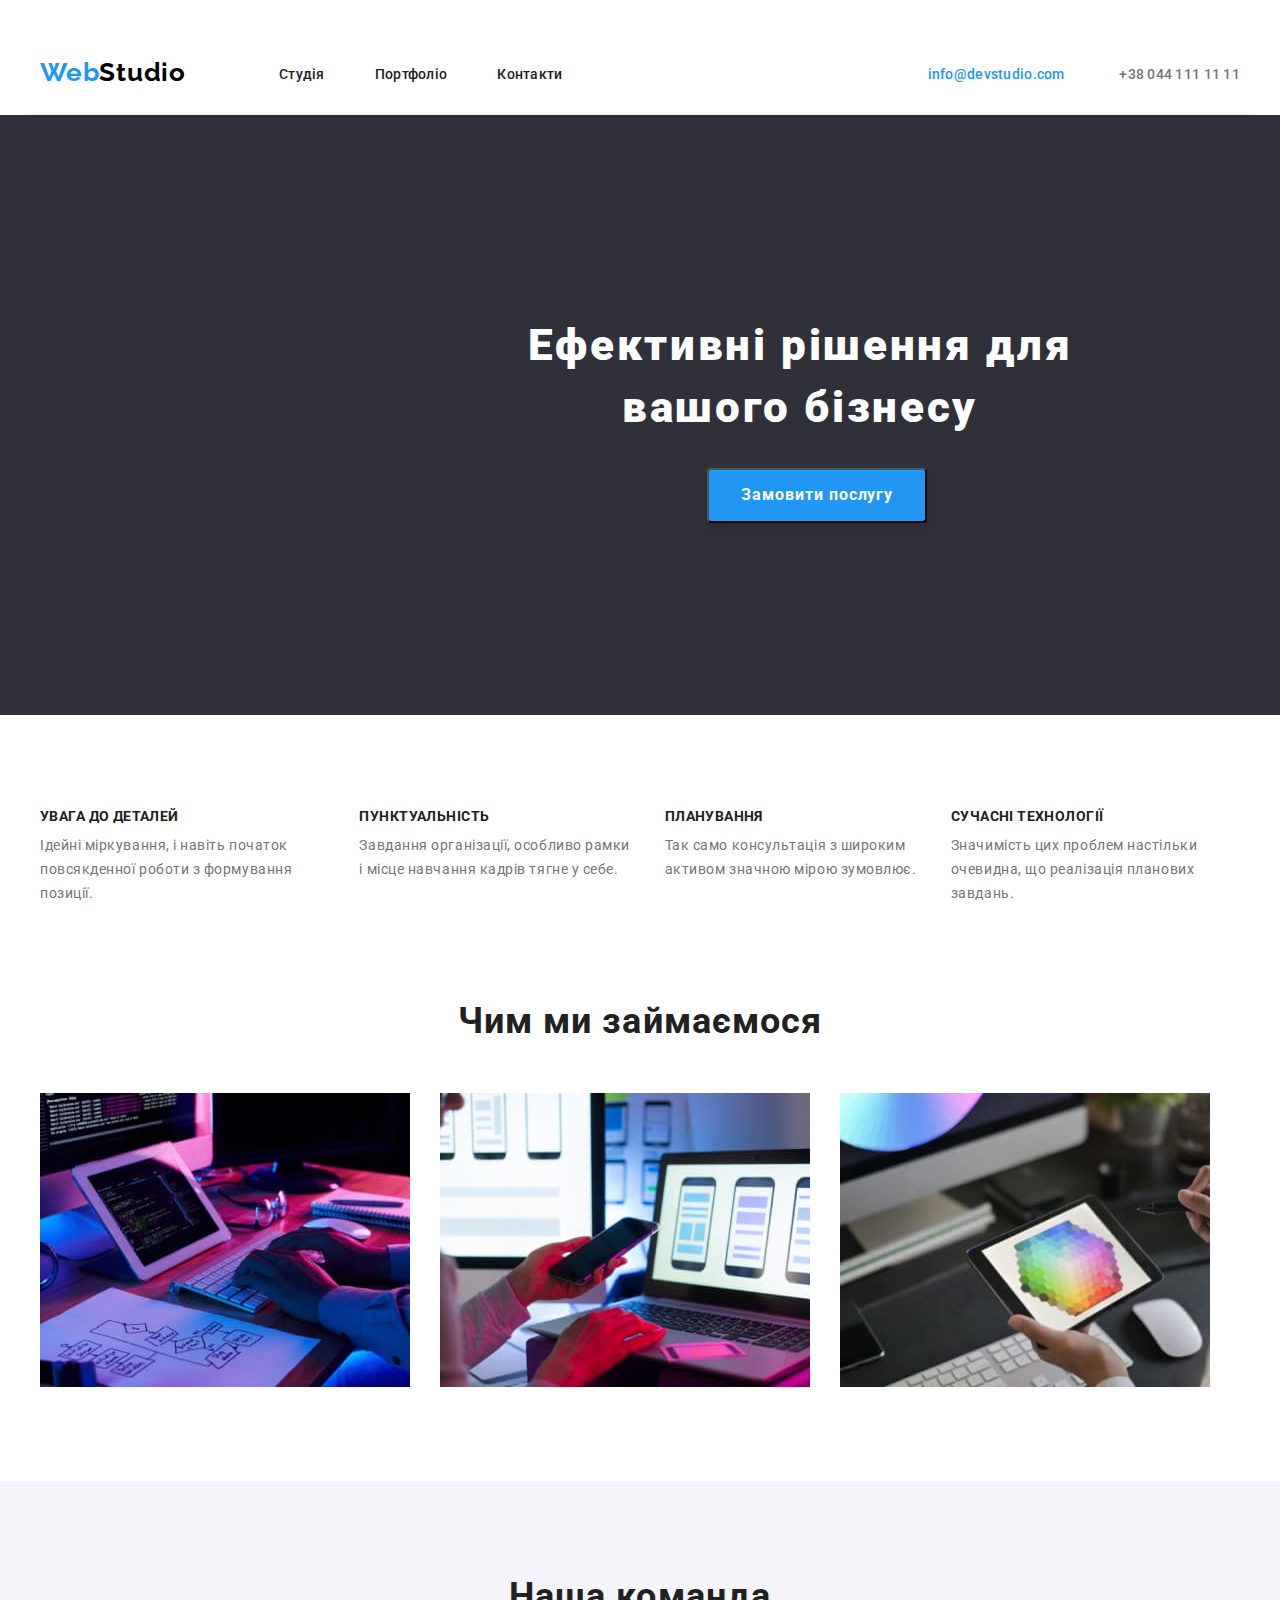
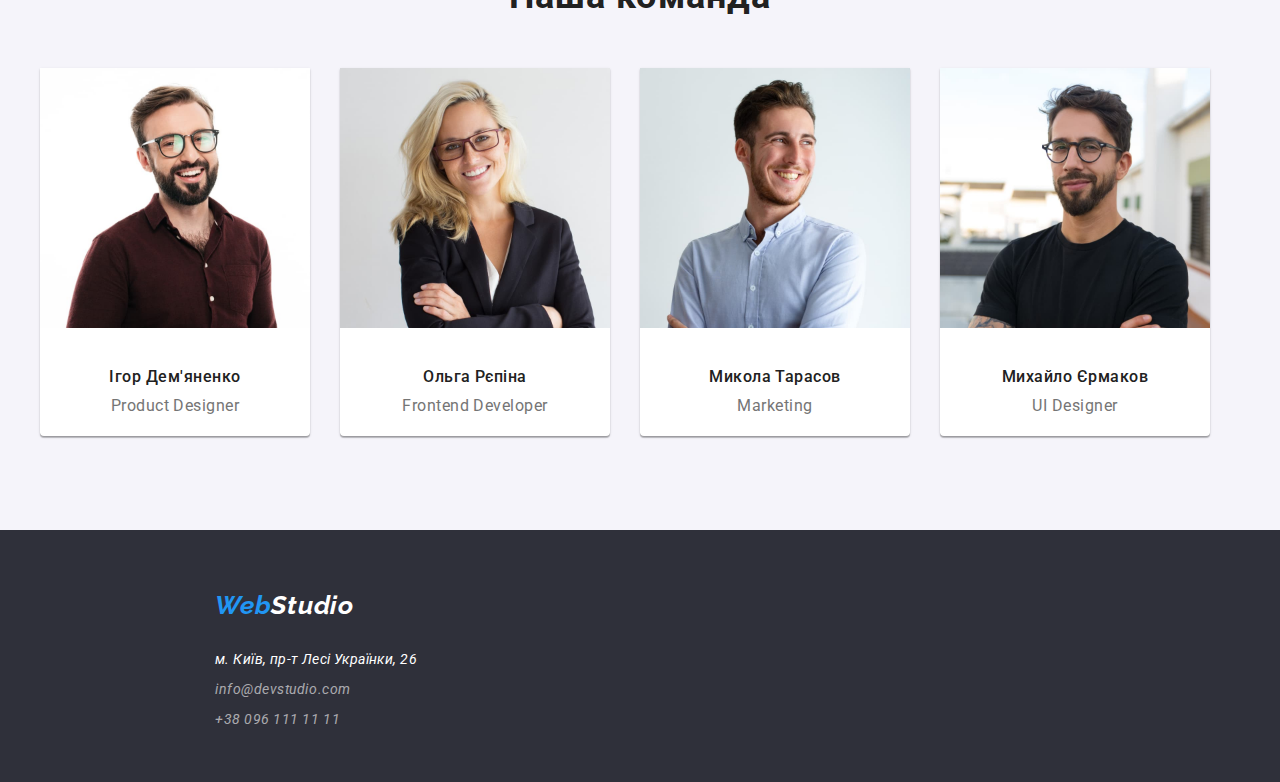
==== index.html @ 6923bfd0 "home work3" ====
<!DOCTYPE html>

<html lang="uk">
  <head>
    <meta charset="UTF-8" />
    <meta http-equiv="X-UA-Compatible" content="IE=edge" />
    <meta name="viewport" content="width=device-width, initial-scale=1.0" />
    <link rel="preconnect" href="https://fonts.googleapis.com" />
    <link rel="preconnect" href="https://fonts.gstatic.com" crossorigin />
    <title>Студія</title>
    <link
      href="https://fonts.googleapis.com/css2?family=Raleway:wght@700&family=Roboto:wght@400;500;700;900&display=swap"
      rel="stylesheet"
    />
    <link
      rel="stylesheet"
      href="https://cdnjs.cloudflare.com/ajax/libs/modern-normalize/1.1.0/modern-normalize.css"
    />
    <link rel="stylesheet" href="./css/styles.css" />
  </head>

  <body class="page-body">
    <!--HEDER-->
    <header class="page-header">
      <div class="container">
        <a href="/" class="logotip">
          <span class="logo-web">Web</span
          ><span class="logo-studio">Studio</span>
        </a>
        <nav>
          <ul class="header-list list">
            <li class="item">
              <a href="./index.html" class="header-link link">Студія</a>
            </li>

            <li class="item">
              <a href="./portfolio.html" class="header-link link">Портфоліо</a>
            </li>

            <li class="item">
              <a href="#" class="header-link link">Контакти</a>
            </li>
          </ul>
        </nav>
        <div class="header-contacts">
          <a href="mailto:info@devstudio.com" class="mail header-link link"
            >info@devstudio.com</a
          >
          <a href="tel:+380441111111" class="tel header-link link"
            >+38 044 111 11 11</a
          >
        </div>
      </div>
    </header>

    <!--замовлення послуги-->
    <main>
      <section class="order">
        <div class="container ordering">
          <h1 class="tittle">Ефективні рішення для вашого бізнесу</h1>
          <button class="buton" type="button">Замовити послугу</button>
        </div>
      </section>

      <!--особливості команди-->
      <section class="descriptions">
        <div class="container">
          <ul class="description-list list">
            <li class="item">
              <h3 class="description">УВАГА ДО ДЕТАЛЕЙ</h3>
              <p class="description-text">
                Ідейні міркування, і навіть початок повсякденної роботи з
                формування позиції.
              </p>
            </li>

            <li class="item">
              <h3 class="description">ПУНКТУАЛЬНІСТЬ</h3>

              <p class="description-text">
                Завдання організації, особливо рамки і місце навчання кадрів
                тягне у себе.
              </p>
            </li>

            <li class="item">
              <h3 class="description">ПЛАНУВАННЯ</h3>

              <p class="description-text">
                Так само консультація з широким активом значною мірою зумовлює.
              </p>
            </li>

            <li class="item">
              <h3 class="description">СУЧАСНІ ТЕХНОЛОГІЇ</h3>
              <p class="description-text">
                Значимість цих проблем настільки очевидна, що реалізація
                планових завдань.
              </p>
            </li>
          </ul>
        </div>
      </section>

      <!--ABOUT-->
      <section class="about">
        <div class="container">
          <h3 class="work">Чим ми займаємося</h3>
          <div class="gallery-images">
            <img
              src="./images/about1.jpg"
              alt="keyboard"
              width="270"
              class="work-img"
            />

            <img
              src="./images/about2.jpg"
              alt="cellphone"
              width="270"
              class="work-img"
            />

            <img
              src="./images/about3.jpg"
              alt="tablet"
              width="270"
              class="work-img"
            />
          </div>
        </div>
      </section>

      <!--Команда-->
      <section class="team">
        <div class="container">
          <h3 class="our-team">Наша команда</h3>
          <div class="gallery-team">
            <section class="team-cards">
              <img
                src="./images/designer.jpg"
                alt="product designer"
                width="270"
              />
              <p class="team-people">Ігор Дем'яненко</p>
              <p class="team-career">Product Designer</p>
            </section>

            <section class="team-cards">
              <img
                src="./images/developer.jpg"
                alt="frontend developer"
                width="270"
              />
              <p class="team-people">Ольга Рєпіна</p>
              <p class="team-career">Frontend Developer</p>
            </section>

            <section class="team-cards">
              <img src="./images/marketing.jpg" alt="marketing" width="270" />
              <p class="team-people">Микола Тарасов</p>
              <p class="team-career">Marketing</p>
            </section>

            <section class="team-cards">
              <img src="./images/uldesigner.jpg" alt="uldesigner" width="270" />
              <p class="team-people">Михайло Єрмаков</p>
              <p class="team-career">UI Designer</p>
            </section>
          </div>
        </div>
      </section>
    </main>
    <!--Footer-->
    <footer>
      <div class="container footer">
        <address>
          <ul class="list">
            <li class="logotip-second">
              <span class="logo-web-second">Web</span
              ><span class="logo-studio-second">Studio</span>
            </li>

            <li>
              <a
                class="maps"
                href="https://goo.gl/maps/9NoriihRHonXsbu39"
                target="_blank"
                rel="noopener noreferrer nofolow"
                >м. Київ, пр-т Лесі Українки, 26</a
              >
            </li>

            <li>
              <a href="mailto:info@devstudio.com" class="contact-link"
                >info@devstudio.com</a
              >
            </li>

            <li>
              <a href="tel:+380961111111" class="contact-link"
                >+38 096 111 11 11</a
              >
            </li>
          </ul>
        </address>
      </div>
    </footer>
  </body>
</html>
---- css/styles.css ----
:root {
  --primary-text-color: rgba(0, 0, 0, 0.8); /* вторинний колір тексту;*/
  --title-text-color: #212121; /* колір основного тексту #212121 */
  --accent-color: #2196f3; /* акцент #18A0FB */
  --pimary-white-color: #ffffff;
}

body {
  background-color: var(--primary-white-color);
  color: var(--primary-text-color);
  font-family: Roboto, sans-serif;
  letter-spacing: 0.03em;
  font-size: 18px;
  line-height: 1.67;
}

h1,
h2,
p {
  margin: 0;
}

.container {
  width: 1230px;
  margin-left: auto;
  margin-right: auto;
  padding: 0 15px;
}

.header-list {
  display: flex; /***ставить елемент ul в один рядок***/
}

/* знімає крапки */
.list {
  list-style: none;
  padding-left: 0;
  margin: 0;
}
/* робить усім li в класі лівий відступ крім першого */
.header-list .item:not(:first-child) {
  margin-left: 50px;
}
/* розтягує текст рядком */
.page-header {
  padding: 32px 0 0;
  background: #ffffff;
}

.page-header .container {
  display: flex; /* розтягує ,блоковий елемент рядком */
  align-items: center; /*вирівнює по центру*/
  border-bottom: 1px solid #ececec;
}

/***задає стиль логотипу***/
.logo {
  position: absolute;
}
.logotip {
  margin-bottom: 24px;
  margin-top: 25px;
  margin-right: 93px;
  text-decoration: none;
}

.logotip:hover {
  text-decoration: underline #2196f3;
}
.logotip:focus {
  outline: 2px solid #2196f3;
}

.logo-web {
  font-family: "Raleway";
  font-weight: 700;
  font-size: 26px;
  line-height: 1.2;
  letter-spacing: 0.03em;
  color: #2196f3;
}

.logo-studio {
  font-family: "Raleway";
  font-weight: 700;
  font-size: 26px;
  line-height: 1.2;
  letter-spacing: 0.03em;
  color: #000000;
}

/***задає стилі студія,портфоліо,контакти***/
.header-link {
  font-weight: 500;
  font-size: 14px;
  line-height: 1.1;
  letter-spacing: 0.02em;
  color: #212121;
  margin-right: 50;
  margin-top: 32;
}

.header-link:hover,
.header-link:focus {
  color: var(--accent-color);
}

.link {
  text-decoration: none;
}

/***задає стилі номеру телефону***/
.header-contacts {
  margin-left: auto;
}

.tel {
  color: #757575;
  margin-left: 50px;
}

.mail {
  color: #2196f3;
}

/* задає фон під заголовок і кнопку */
.ordering {
  width: 1600px;
  height: 600px;
  left: 0px;
  top: 80px;
  background-color: #2f303a;
}

/* Ефективні рішення для вашого бізнесу */
.tittle {
  font-weight: 900;
  font-size: 44px;
  line-height: 1.4;
  letter-spacing: 0.06em;
  color: #ffffff;
  text-align: center;
  padding: 200px 452px 30px 452px;
}
/* Замовити послугу*****кнопка******* */
.buton {
  font-weight: 700;
  font-size: 16px;
  line-height: 1.9;
  letter-spacing: 0.06em;
  color: #ffffff;
  display: flex;
  cursor: pointer;
  padding: 10px 32px;
  background: #2196f3;
  box-shadow: 0px 4px 4px rgba(0, 0, 0, 0.15);
  border-radius: 4px;
  margin-left: 692px;
}

/*особливості команди*/

.description-list {
  display: flex; /***ставить елемент ul в один рядок***/
}

.description {
  font-weight: 700;
  font-size: 14px;
  line-height: 1.1;
  letter-spacing: 0.03em;
  text-transform: uppercase;
  color: #212121;
  margin: 0px 30px 10px 0px;
  padding-top: 94px;
}
.description-text {
  font-weight: 400;
  font-size: 14px;
  line-height: 1.7;
  color: #757575;
}

.description-list .item:not(:first-child) {
  margin-left: 30px;
}

/****************ABOUT**************/
.about {
  width: 1170px 0 px;
}

.work {
  font-weight: 700;
  font-size: 36px;
  line-height: 1.2;
  letter-spacing: 0.03em;
  color: #212121;
  text-align: center;
  margin: 0px;
  padding-top: 94px;
  padding-bottom: 50px;
}

.gallery-images {
  width: 1170px;
  display: flex;
  flex-basis: calc((100% - 370px) / 3);
  padding-bottom: 94px;
}

.work-img {
  width: 370px;
  height: 294px;
  left: 215px;
  top: 1058px;
  margin-right: 30px;
}

/******team********/

.team {
  background: #f5f4fa;
}

.our-team {
  font-weight: 700;
  font-size: 36px;
  line-height: 1.2;
  letter-spacing: 0.03em;
  text-align: center;
  color: #212121;
  margin-top: 0px;
  margin-bottom: 50px;
  padding-top: 94px;
}

.gallery-team {
  display: flex;
  padding-bottom: 94px;
}
.team-cards {
  flex-basis: calc((100% - 270px) / 4);
  margin-right: 30px;
}

.team-people {
  font-weight: 500;
  font-size: 16px;
  line-height: 1.2;
  text-align: center;
  letter-spacing: 0.03em;
  color: #212121;
  margin-top: 30px;
  margin-bottom: 10px;
}
.team-career {
  font-weight: 400;
  font-size: 16px;
  line-height: 1.2;
  text-align: center;
  letter-spacing: 0.03em;
  color: #757575;
}

.team-cards {
  width: 270px;
  height: 368px;
  left: 215px;
  top: 1632px;
  background: #ffffff;
  box-shadow: 0px 1px 3px rgba(0, 0, 0, 0.12), 0px 1px 1px rgba(0, 0, 0, 0.14),
    0px 2px 1px rgba(0, 0, 0, 0.2);
  border-radius: 0px 0px 4px 4px;
  padding-bottom: 94px;
}

/***********footer****************/
.footer {
  width: 1600px;
  height: 252px;
  left: 0px;
  top: 2094px;
  padding: 0;
  background: #2f303a;
}

.maps {
  font-weight: 400;
  font-size: 14px;
  line-height: 1.7;
  letter-spacing: 0.03em;
  color: #ffffff;
  margin: 111px 1154px 9px 215px;
  text-decoration: none;
}
.contact-link {
  font-weight: 400;
  font-size: 14px;
  line-height: 1.7;
  color: rgba(255, 255, 255, 0.6);
  margin: 141px 1154px 9px 215px;
  text-decoration: none;
}
.maps:hover {
  color: #2196f3;
  text-decoration: underline;
}
.contact-link:hover {
  color: #2196f3;
  text-decoration: underline;
}
.maps:focus {
  outline: 2px solid #2196f3;
}
.contact-link:focus {
  outline: 2px solid #2196f3;
}

.logotip-second {
  text-decoration: none;
  padding: 60px 1240px 20px 215px;
}
.logotip-second:hover {
  text-decoration: underline #2196f3;
}
.logotip-second:focus {
  outline: 2px solid #2196f3;
}
.logo-web-second {
  font-family: "Raleway";
  font-weight: 700;
  font-size: 26px;
  line-height: 1.2;
  letter-spacing: 0.03em;
  color: #2196f3;
}
.logo-studio-second {
  font-family: "Raleway";
  font-weight: 700;
  font-size: 26px;
  line-height: 1.2;
  letter-spacing: 0.03em;
  color: #ffffff;
}

/*******************************porfolio************************************/
.btn {
  padding-top: 94px;
  padding-bottom: 94px;
}

.button-portfolio {
  width: 575px;
  height: 54px;
  left: 512px;
  top: 174px;
  display: flex;

  font-weight: 500;
  list-style-type: none;
  font-size: 16px;
  line-height: 1.6;
  text-align: center;
  color: #212121;
}

.button-oll {
  width: 73px;
  height: 38px;
  left: 515px;
  top: 208px;
  outline: none;
  border: none;
  cursor: pointer;
  font-weight: 500;
  font-size: 16px;
  line-height: 1.6;
  text-align: center;
  letter-spacing: 0.03em;
  color: #212121;
  padding: 6px 25px;
  margin: 0px 8px 50px 300px;
}

.button-oll:hover {
  outline: none;
  border: none;
  background: #2196f3;
  text-align: center;
  letter-spacing: 0.03em;
  color: #ffffff;
}
.button-oll:focus {
  outline: none;
  border: none;
  filter: drop-shadow(0px 4px 4px rgba(0, 0, 0, 0.25));
}

.button-web {
  width: 125px;
  height: 38px;
  left: 596px;
  top: 208px;
  outline: none;
  border: none;
  cursor: pointer;
  font-weight: 500;
  font-size: 16px;
  line-height: 1.6;
  text-align: center;
  letter-spacing: 0.03em;
  color: #212121;
  margin: 0px 8px 50px 0px;
}
.button-web:hover {
  outline: none;
  border: none;
  background: #2196f3;
  text-align: center;
  letter-spacing: 0.03em;
  color: #ffffff;
}
.button-web:focus {
  outline: none;
  border: none;
  filter: drop-shadow(0px 4px 4px rgba(0, 0, 0, 0.25));
}

.button-addition {
  width: 112px;
  height: 38px;
  left: 729px;
  top: 208px;
  outline: none;
  border: none;
  cursor: pointer;
  font-weight: 500;
  font-size: 16px;
  line-height: 1.6;
  text-align: center;
  letter-spacing: 0.03em;
  color: #212121;
  margin: 0px 8px 50px 0px;
}
.button-addition:hover {
  outline: none;
  border: none;
  background: #2196f3;
  text-align: center;
  letter-spacing: 0.03em;
  color: #ffffff;
}
.button-addition:focus {
  outline: none;
  border: none;
  filter: drop-shadow(0px 4px 4px rgba(0, 0, 0, 0.25));
}

.button-design {
  width: 103px;
  height: 38px;
  left: 849px;
  top: 208px;
  outline: none;
  border: none;
  cursor: pointer;
  font-weight: 500;
  font-size: 16px;
  line-height: 1.6;
  text-align: center;
  letter-spacing: 0.03em;
  color: #212121;
  margin: 0px 8px 50px 0px;
}
.button-design:hover {
  outline: none;
  border: none;
  background: #2196f3;
  text-align: center;
  letter-spacing: 0.03em;
  color: #ffffff;
}
.button-design:focus {
  outline: none;
  border: none;
  filter: drop-shadow(0px 4px 4px rgba(0, 0, 0, 0.25));
}

.button-marceting {
  width: 130px;
  height: 38px;
  left: 960px;
  top: 208px;
  outline: none;
  border: none;
  cursor: pointer;
  font-weight: 500;
  font-size: 16px;
  line-height: 1.6;
  text-align: center;
  letter-spacing: 0.03em;
  color: #212121;
  margin: 0px 8px 50px 0px;
}

.button-marceting:hover {
  outline: none;
  border: none;
  background: #2196f3;
  text-align: center;
  letter-spacing: 0.03em;
  color: #ffffff;
}
.button-marceting:focus {
  outline: none;
  border: none;
  filter: drop-shadow(0px 4px 4px rgba(0, 0, 0, 0.25));
}

/***************cards***************/
.pro {
  display: flex;
}

.projekt-cards {
  list-style: none; /* знімає крапки */
  display: flex; /***ставить елемент ul в один рядок***/
  flex-wrap: wrap;
  justify-content: space-between;
  padding-left: 0;
  margin: 0;
}

.projekt-page {
  width: 370px;
  height: 404px;
  background: #ffffff;
  border: 1px solid #eeeeee;
  margin-right: 30px;
  margin-bottom: 30px;
}
.projekt-page:nth-child(3n) {
  margin-bottom: 0px;
}

.projekt-page:nth-last-child(-n + 3) {
  margin-bottom: 0px;
}

.projekt {
  font-weight: 700;
  font-size: 18px;
  line-height: 2;
  color: #212121;
  margin: 20px 24px 4px 24px;
}

.project-description {
  font-weight: 400;
  font-size: 16px;
  line-height: 1.9;
  color: #757575;
  margin-left: 24px;
  margin-right: 24px;
}
.picture {
  width: 370px;
  height: 294px;
  left: 1015px;
  top: 1130px;
}
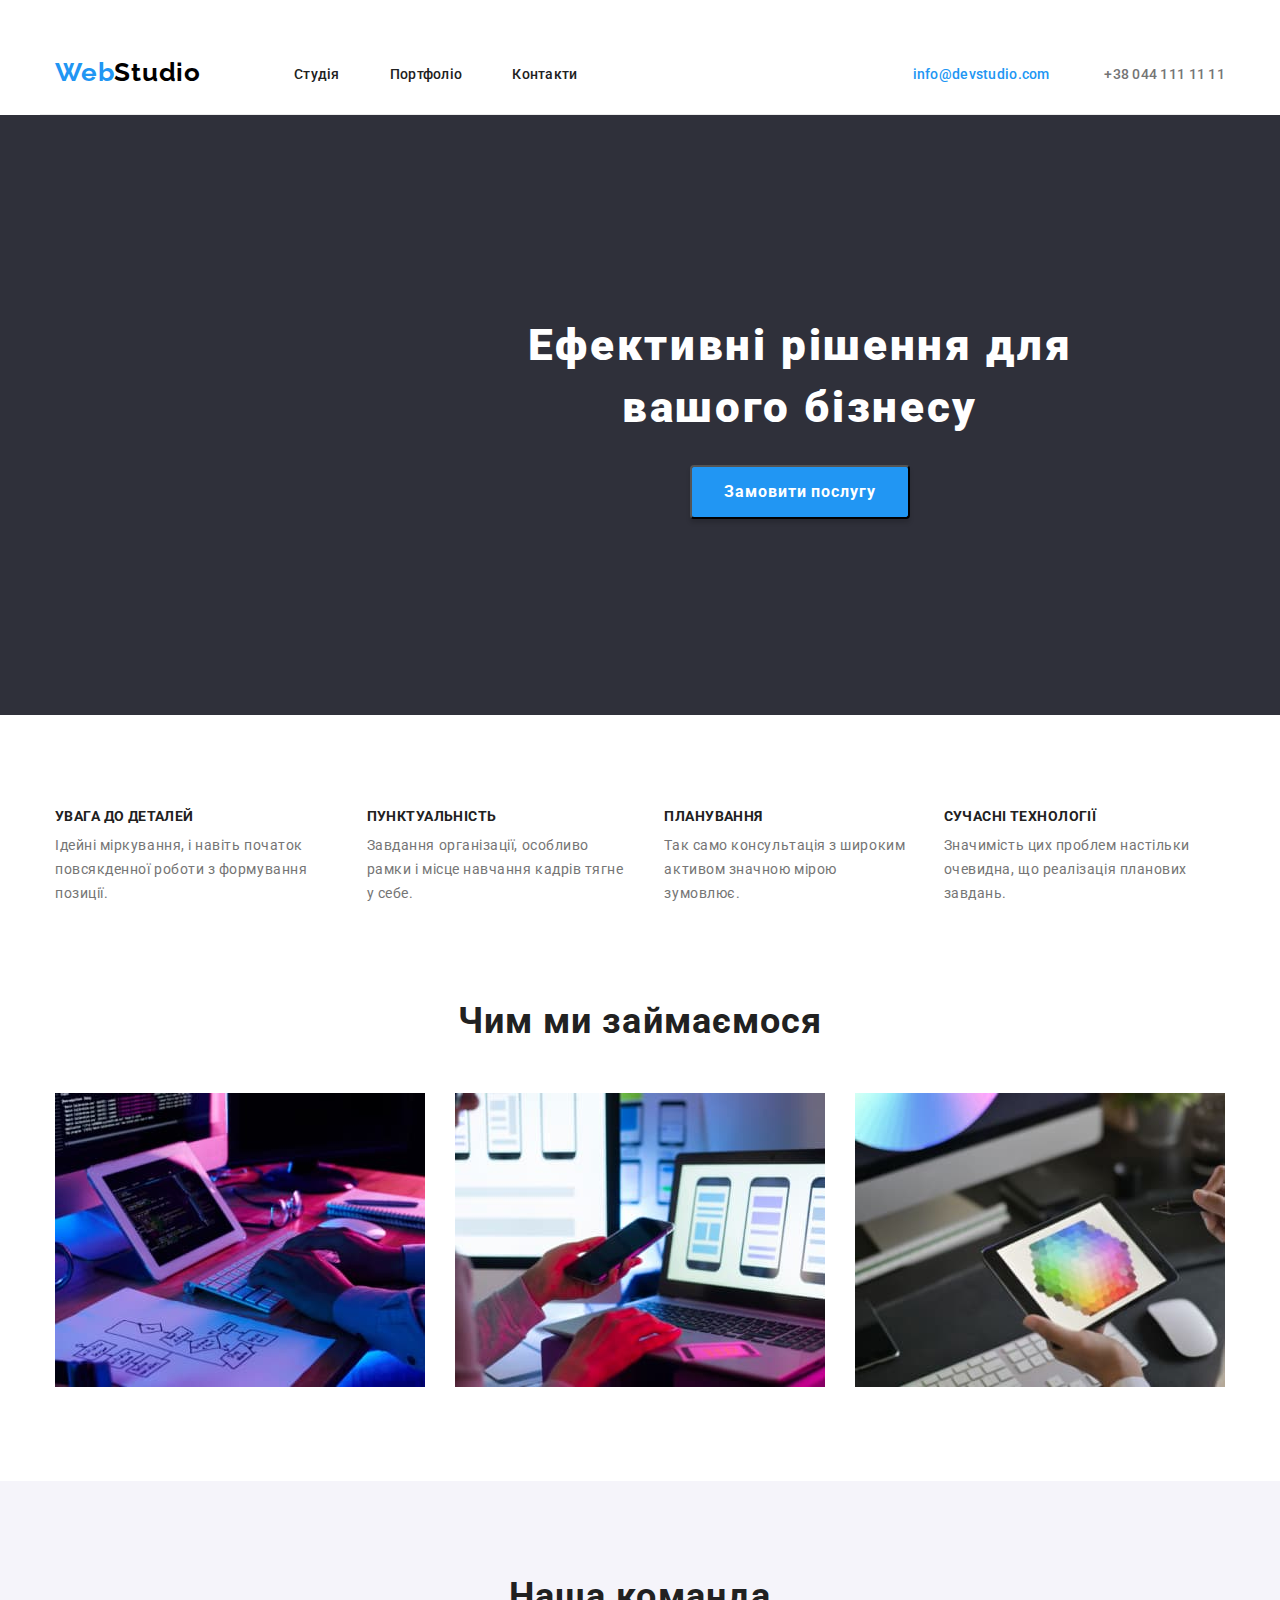
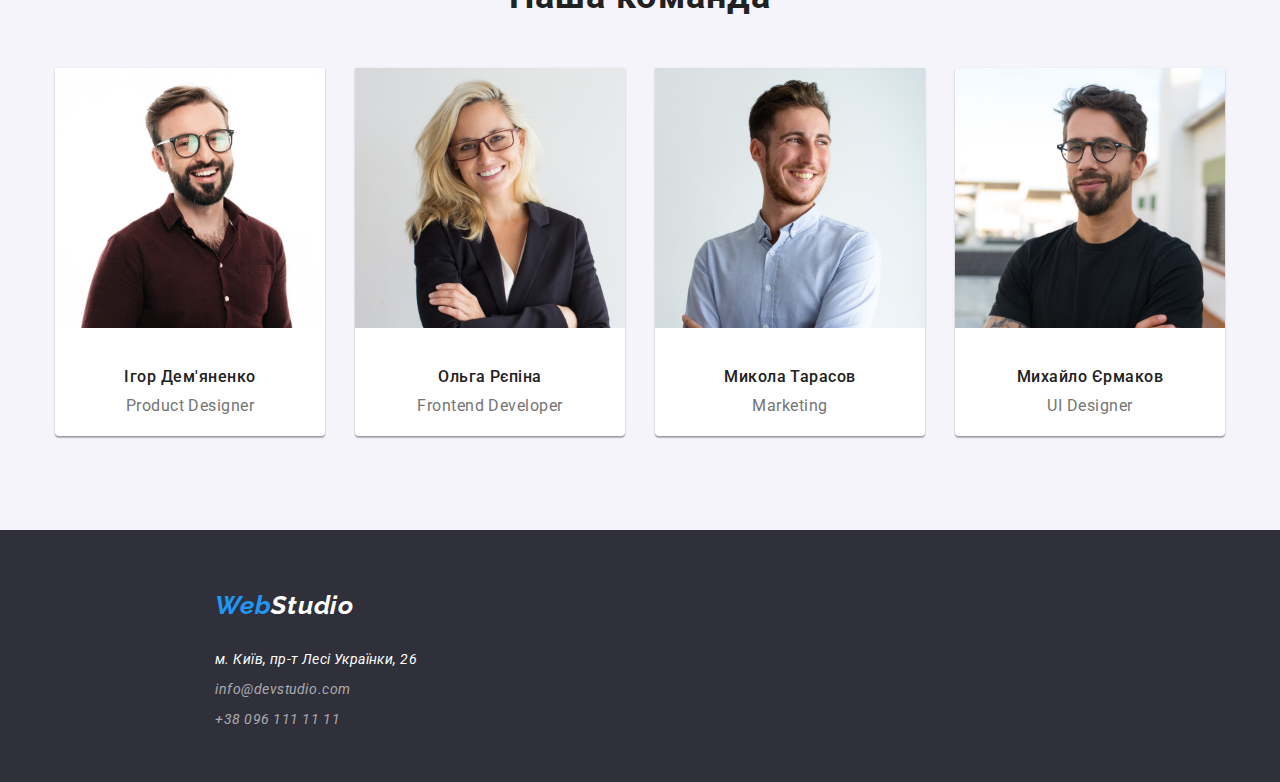
==== commit 412957e5: "corrected the work" ====
--- a/index.html
+++ b/index.html
@@ -56,7 +56,7 @@
     <!--замовлення послуги-->
     <main>
       <section class="order">
-        <div class="container ordering">
+        <div class="container">
           <h1 class="tittle">Ефективні рішення для вашого бізнесу</h1>
           <button class="buton" type="button">Замовити послугу</button>
         </div>
--- a/css/styles.css
+++ b/css/styles.css
@@ -16,12 +16,13 @@
 
 h1,
 h2,
+h3,
 p {
   margin: 0;
 }
 
 .container {
-  width: 1230px;
+  width: 1200px;
   margin-left: auto;
   margin-right: auto;
   padding: 0 15px;
@@ -62,6 +63,7 @@
   margin-top: 25px;
   margin-right: 93px;
   text-decoration: none;
+  cursor: pointer;
 }
 
 .logotip:hover {
@@ -123,25 +125,33 @@
   color: #2196f3;
 }
 
-/* задає фон під заголовок і кнопку */
-.ordering {
+/********************** задає фон під заголовок і кнопку *************************/
+.order {
   width: 1600px;
   height: 600px;
-  left: 0px;
-  top: 80px;
   background-color: #2f303a;
+  padding-top: 200px;
+  padding-bottom: 200px;
+  margin-left: auto;
+  margin-right: auto;
 }
 
 /* Ефективні рішення для вашого бізнесу */
 .tittle {
+  width: 696px;
+  height: 120px;
+  margin: 0 auto;
+  justify-content: center;
+  align-items: center;
+  text-align: center;
   font-weight: 900;
   font-size: 44px;
   line-height: 1.4;
   letter-spacing: 0.06em;
   color: #ffffff;
-  text-align: center;
-  padding: 200px 452px 30px 452px;
-}
+  margin-bottom: 30px;
+}
+
 /* Замовити послугу*****кнопка******* */
 .buton {
   font-weight: 700;
@@ -155,7 +165,8 @@
   background: #2196f3;
   box-shadow: 0px 4px 4px rgba(0, 0, 0, 0.15);
   border-radius: 4px;
-  margin-left: 692px;
+  margin: 0 auto;
+  display: block;
 }
 
 /*особливості команди*/
@@ -319,6 +330,7 @@
 
 .logotip-second {
   text-decoration: none;
+  cursor: pointer;
   padding: 60px 1240px 20px 215px;
 }
 .logotip-second:hover {
@@ -518,34 +530,35 @@
   filter: drop-shadow(0px 4px 4px rgba(0, 0, 0, 0.25));
 }
 
-/***************cards***************/
+/***************************cards********************************/
 .pro {
+  width: 1170px;
   display: flex;
+  padding: 0px;
 }
 
 .projekt-cards {
   list-style: none; /* знімає крапки */
   display: flex; /***ставить елемент ul в один рядок***/
-  flex-wrap: wrap;
-  justify-content: space-between;
-  padding-left: 0;
-  margin: 0;
+  flex-wrap: wrap; /*розбиває елементи по рядках*/
+  margin: 0px;
+  padding: 0px;
 }
 
 .projekt-page {
-  width: 370px;
   height: 404px;
   background: #ffffff;
   border: 1px solid #eeeeee;
   margin-right: 30px;
   margin-bottom: 30px;
 }
-.projekt-page:nth-child(3n) {
-  margin-bottom: 0px;
-}
-
-.projekt-page:nth-last-child(-n + 3) {
-  margin-bottom: 0px;
+
+.projekt-page:nth-child(3n + 3) {
+  margin-right: -15px; /*кожному третьому елементу -15рх зправа* */
+}
+
+.projekt-page:nth-child(n + 7) {
+  margin-bottom: 0px; /*кожному елементу починаючи з сьомого -30рх знизу */
 }
 
 .projekt {
@@ -553,7 +566,6 @@
   font-size: 18px;
   line-height: 2;
   color: #212121;
-  margin: 20px 24px 4px 24px;
 }
 
 .project-description {
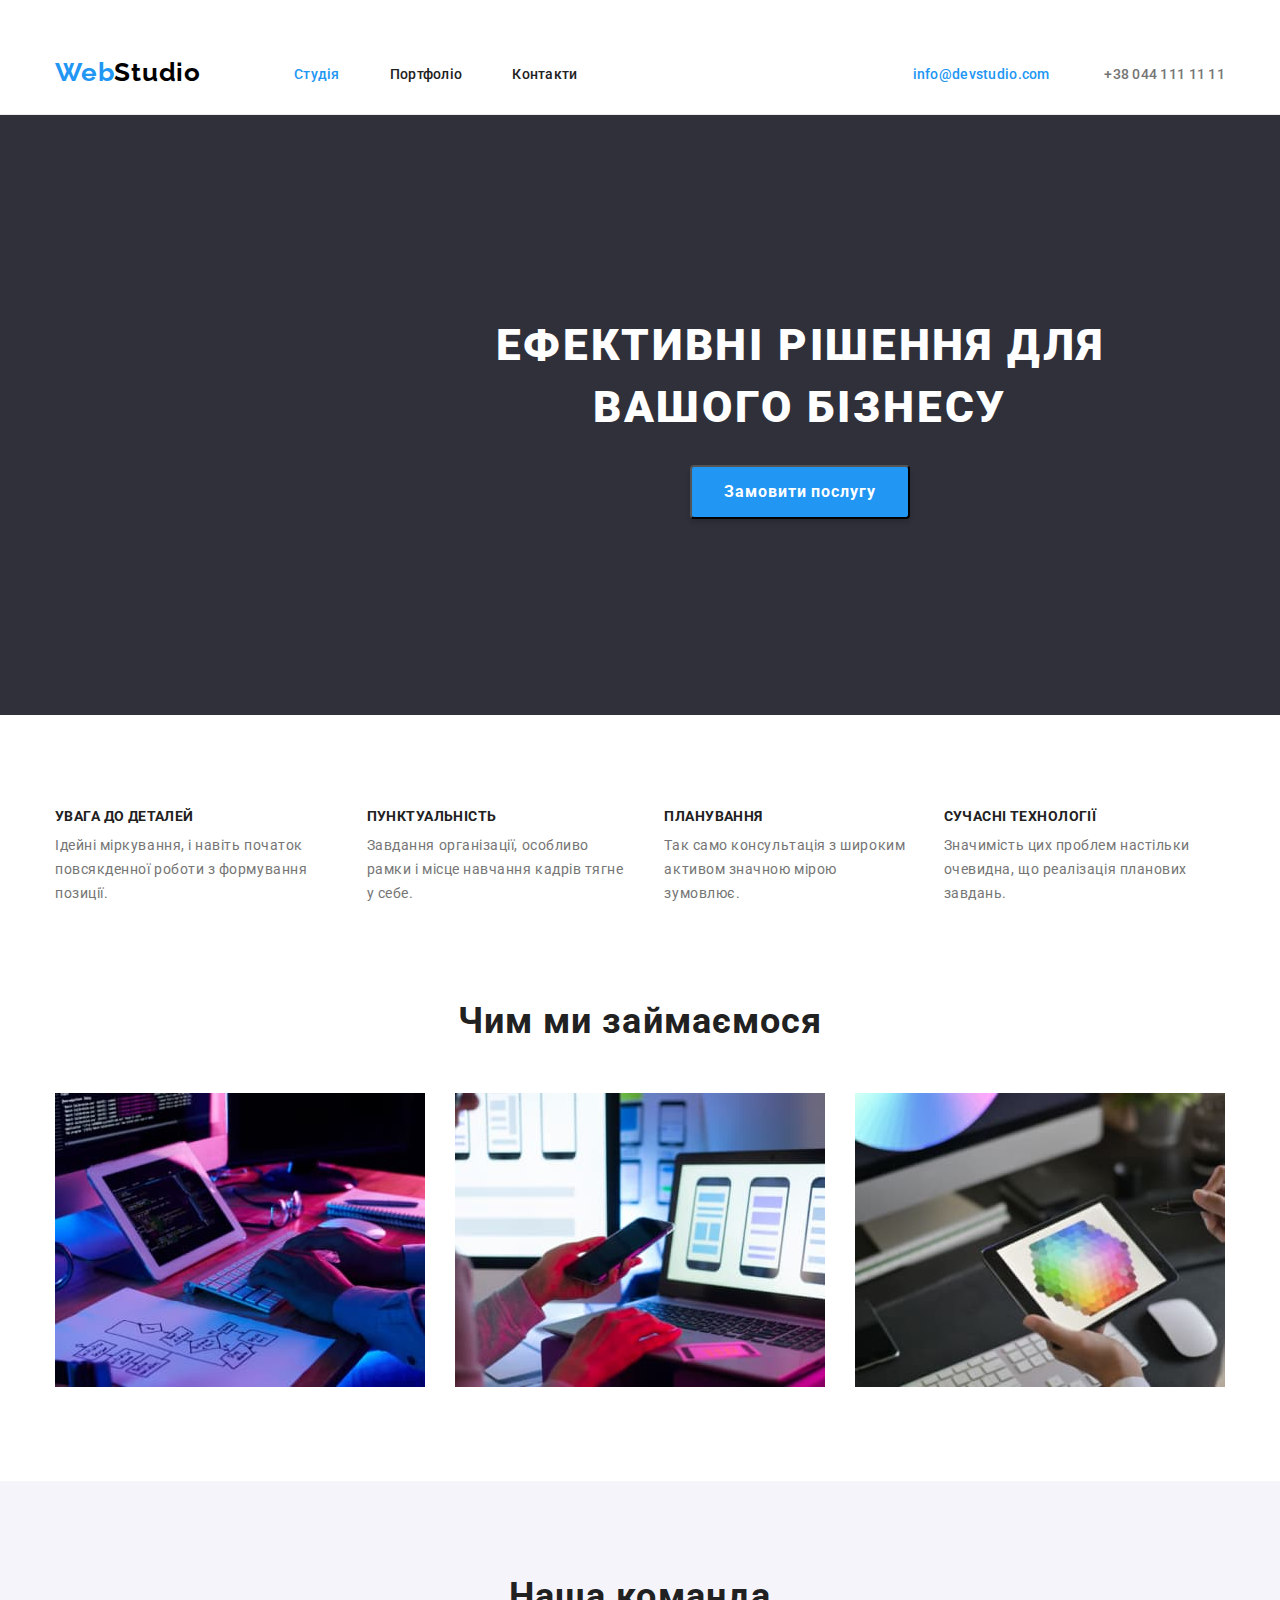
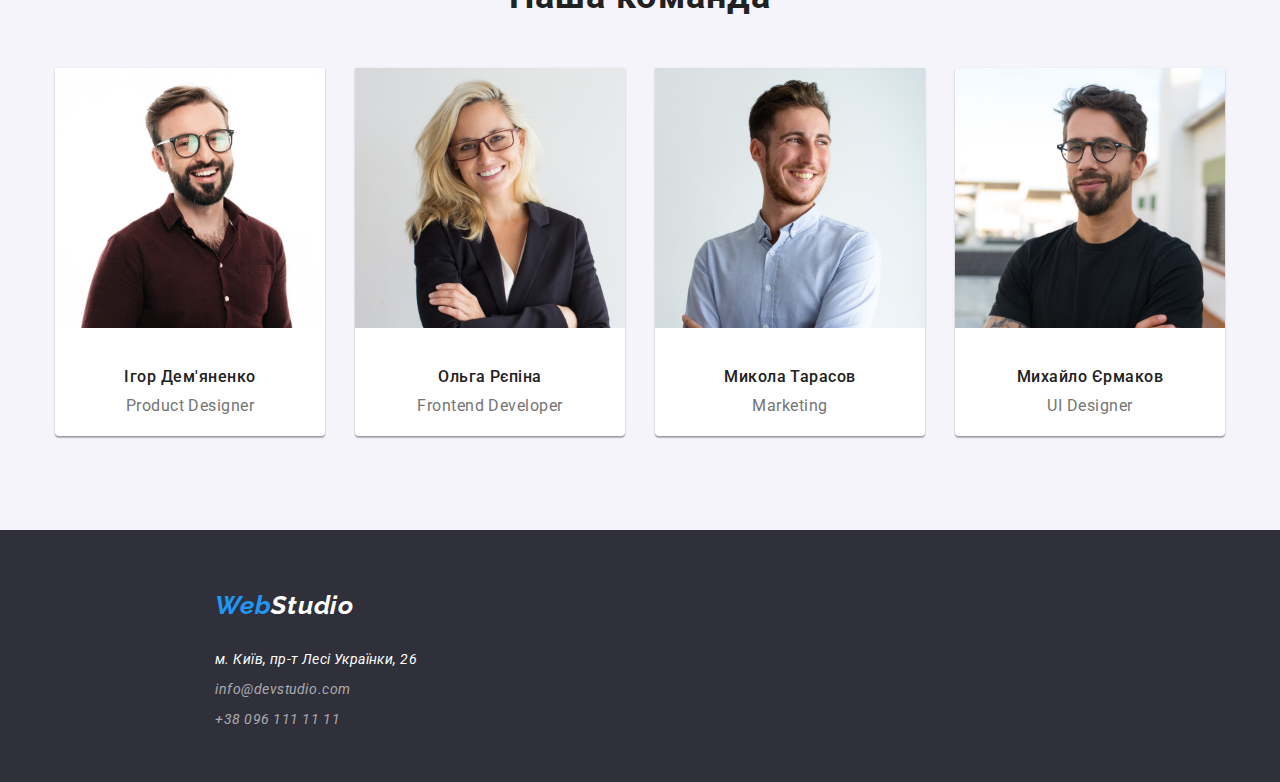
==== commit 31e67e19: "adjustment" ====
--- a/index.html
+++ b/index.html
@@ -30,7 +30,7 @@
         <nav>
           <ul class="header-list list">
             <li class="item">
-              <a href="./index.html" class="header-link link">Студія</a>
+              <a href="./index.html" class="header-link link mail">Студія</a>
             </li>
 
             <li class="item">
@@ -57,7 +57,7 @@
     <main>
       <section class="order">
         <div class="container">
-          <h1 class="tittle">Ефективні рішення для вашого бізнесу</h1>
+          <h1 class="tittle">ЕФЕКТИВНІ РІШЕННЯ ДЛЯ ВАШОГО БІЗНЕСУ</h1>
           <button class="buton" type="button">Замовити послугу</button>
         </div>
       </section>
--- a/css/styles.css
+++ b/css/styles.css
@@ -46,12 +46,12 @@
 .page-header {
   padding: 32px 0 0;
   background: #ffffff;
+  border-bottom: 1px solid #ececec;
 }
 
 .page-header .container {
   display: flex; /* розтягує ,блоковий елемент рядком */
   align-items: center; /*вирівнює по центру*/
-  border-bottom: 1px solid #ececec;
 }
 
 /***задає стиль логотипу***/
@@ -167,6 +167,7 @@
   border-radius: 4px;
   margin: 0 auto;
   display: block;
+  border-radius: 4 рх;
 }
 
 /*особливості команди*/
@@ -393,6 +394,7 @@
   color: #212121;
   padding: 6px 25px;
   margin: 0px 8px 50px 300px;
+  border-radius: 4 рх;
 }
 
 .button-oll:hover {
@@ -424,6 +426,7 @@
   letter-spacing: 0.03em;
   color: #212121;
   margin: 0px 8px 50px 0px;
+  border-radius: 4 рх;
 }
 .button-web:hover {
   outline: none;
@@ -454,6 +457,7 @@
   letter-spacing: 0.03em;
   color: #212121;
   margin: 0px 8px 50px 0px;
+  border-radius: 4 рх;
 }
 .button-addition:hover {
   outline: none;
@@ -484,6 +488,7 @@
   letter-spacing: 0.03em;
   color: #212121;
   margin: 0px 8px 50px 0px;
+  border-radius: 4 рх;
 }
 .button-design:hover {
   outline: none;
@@ -514,6 +519,7 @@
   letter-spacing: 0.03em;
   color: #212121;
   margin: 0px 8px 50px 0px;
+  border-radius: 4 рх;
 }
 
 .button-marceting:hover {
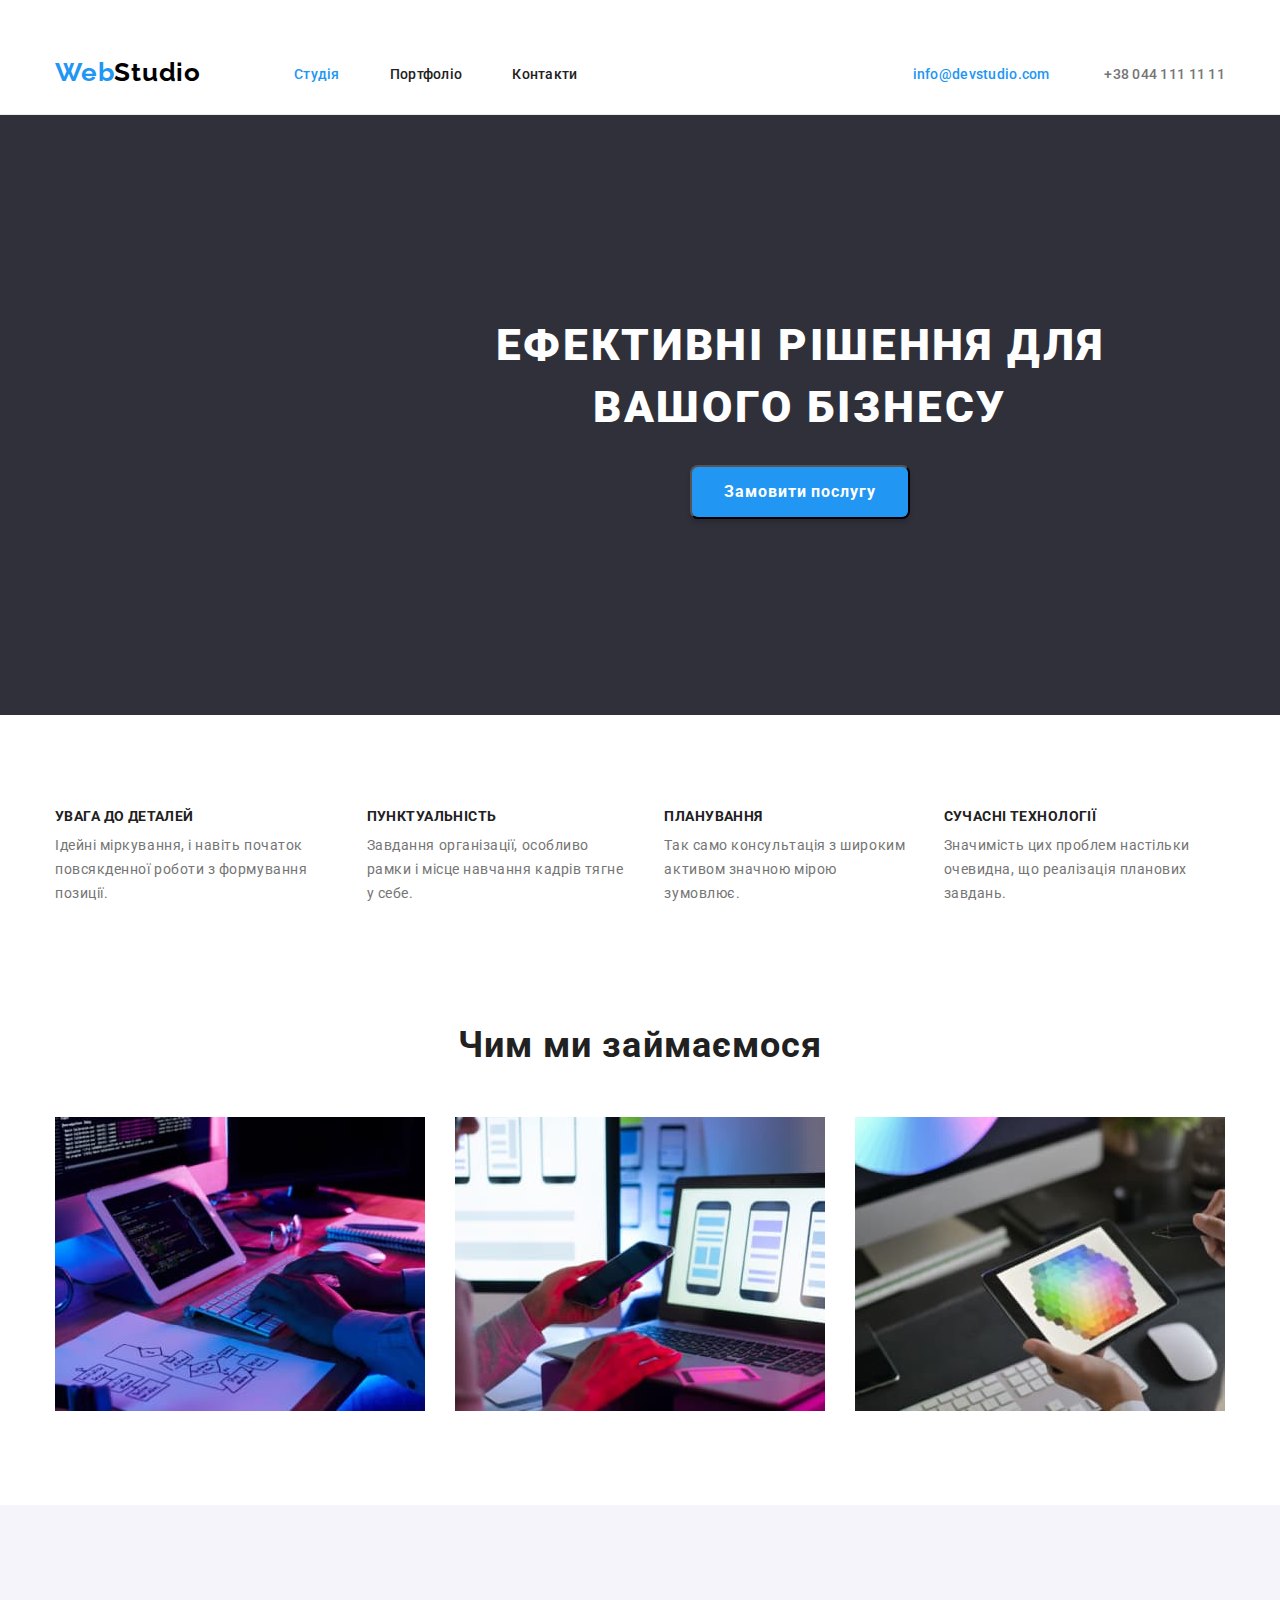
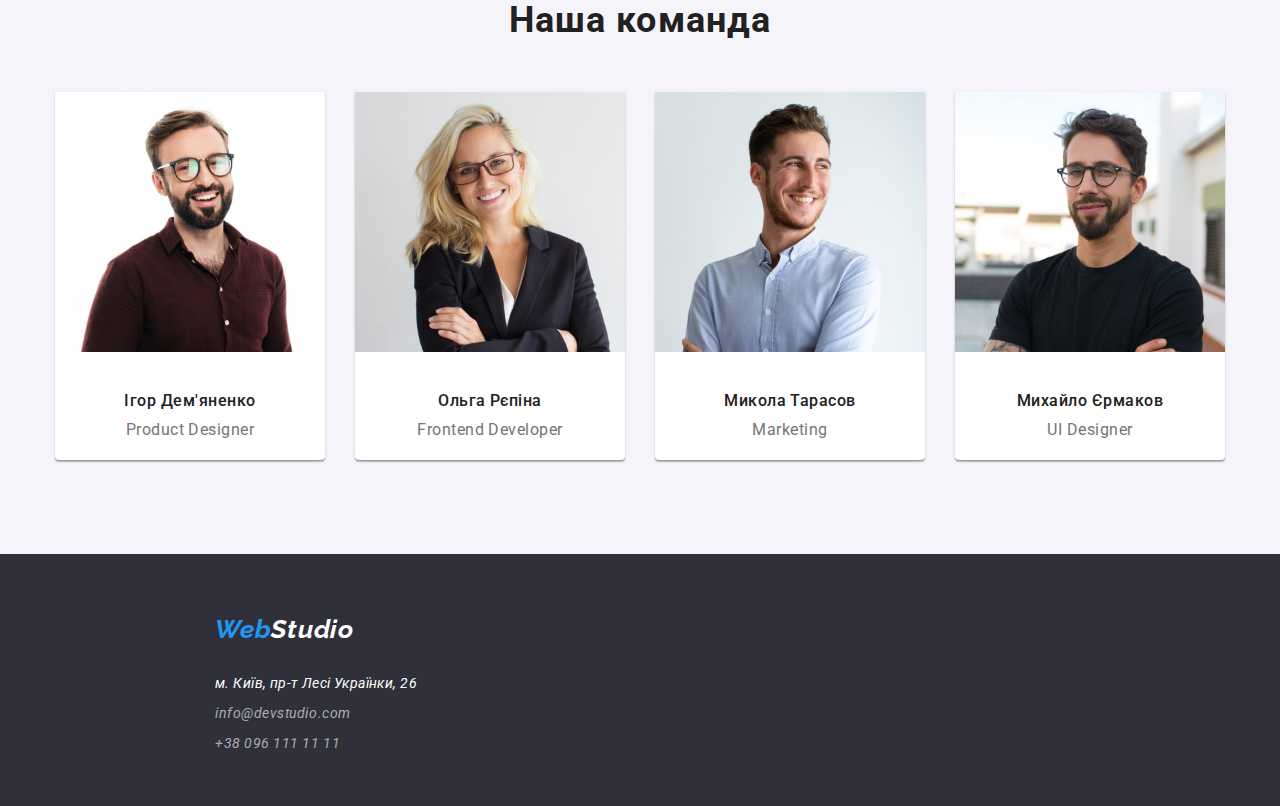
==== commit c01f7783: "home work 3" ====
--- a/index.html
+++ b/index.html
@@ -106,28 +106,17 @@
       <section class="about">
         <div class="container">
           <h3 class="work">Чим ми займаємося</h3>
-          <div class="gallery-images">
-            <img
-              src="./images/about1.jpg"
-              alt="keyboard"
-              width="270"
-              class="work-img"
-            />
-
-            <img
-              src="./images/about2.jpg"
-              alt="cellphone"
-              width="270"
-              class="work-img"
-            />
-
-            <img
-              src="./images/about3.jpg"
-              alt="tablet"
-              width="270"
-              class="work-img"
-            />
-          </div>
+          <ul class="gallery-images">
+            <li class="work-img">
+              <img src="./images/about1.jpg" alt="keyboard" width="370" />
+            </li>
+            <li class="work-img">
+              <img src="./images/about2.jpg" alt="cellphone" width="370" />
+            </li>
+            <li class="work-img">
+              <img src="./images/about3.jpg" alt="tablet" width="370" />
+            </li>
+          </ul>
         </div>
       </section>
 
@@ -135,8 +124,8 @@
       <section class="team">
         <div class="container">
           <h3 class="our-team">Наша команда</h3>
-          <div class="gallery-team">
-            <section class="team-cards">
+          <ul class="gallery-team">
+            <li class="team-cards">
               <img
                 src="./images/designer.jpg"
                 alt="product designer"
@@ -144,9 +133,9 @@
               />
               <p class="team-people">Ігор Дем'яненко</p>
               <p class="team-career">Product Designer</p>
-            </section>
+            </li>
 
-            <section class="team-cards">
+            <li class="team-cards">
               <img
                 src="./images/developer.jpg"
                 alt="frontend developer"
@@ -154,20 +143,20 @@
               />
               <p class="team-people">Ольга Рєпіна</p>
               <p class="team-career">Frontend Developer</p>
-            </section>
+            </li>
 
-            <section class="team-cards">
+            <li class="team-cards">
               <img src="./images/marketing.jpg" alt="marketing" width="270" />
               <p class="team-people">Микола Тарасов</p>
               <p class="team-career">Marketing</p>
-            </section>
+            </li>
 
-            <section class="team-cards">
+            <li class="team-cards">
               <img src="./images/uldesigner.jpg" alt="uldesigner" width="270" />
               <p class="team-people">Михайло Єрмаков</p>
               <p class="team-career">UI Designer</p>
-            </section>
-          </div>
+            </li>
+          </ul>
         </div>
       </section>
     </main>
--- a/css/styles.css
+++ b/css/styles.css
@@ -167,7 +167,6 @@
   border-radius: 4px;
   margin: 0 auto;
   display: block;
-  border-radius: 4 рх;
 }
 
 /*особливості команди*/
@@ -191,6 +190,7 @@
   font-size: 14px;
   line-height: 1.7;
   color: #757575;
+  padding-bottom: 118px;
 }
 
 .description-list .item:not(:first-child) {
@@ -199,7 +199,7 @@
 
 /****************ABOUT**************/
 .about {
-  width: 1170px 0 px;
+  width: 1170px 0px;
 }
 
 .work {
@@ -210,23 +210,33 @@
   color: #212121;
   text-align: center;
   margin: 0px;
-  padding-top: 94px;
-  padding-bottom: 50px;
+  margin-bottom: 50px;
 }
 
 .gallery-images {
   width: 1170px;
   display: flex;
-  flex-basis: calc((100% - 370px) / 3);
   padding-bottom: 94px;
+  padding-left: 0px;
+  margin: 0;
+  list-style: none;
 }
 
 .work-img {
   width: 370px;
   height: 294px;
-  left: 215px;
-  top: 1058px;
+  flex-basis: calc((100% - 370px) / 3);
+  text-transform: uppercase;
   margin-right: 30px;
+  text-align: center;
+}
+
+.work-img:nth-child(1) {
+  margin-left: 0px; /*першому елементу 215рх зліва */
+}
+
+.work-img:nth-child(3) {
+  margin-right: -30px; /* 3 елементу -30рх зправа */
 }
 
 /******team********/
@@ -249,7 +259,11 @@
 
 .gallery-team {
   display: flex;
+  list-style: none;
   padding-bottom: 94px;
+  padding-left: 0px;
+  margin-top: 0px;
+  margin-bottom: 0px;
 }
 .team-cards {
   flex-basis: calc((100% - 270px) / 4);
@@ -378,6 +392,15 @@
   color: #212121;
 }
 
+.buton,
+.button-oll,
+.button-web,
+.button-addition,
+.button-design,
+.button-marceting {
+  border-radius: 8px;
+}
+
 .button-oll {
   width: 73px;
   height: 38px;
@@ -393,8 +416,7 @@
   letter-spacing: 0.03em;
   color: #212121;
   padding: 6px 25px;
-  margin: 0px 8px 50px 300px;
-  border-radius: 4 рх;
+  margin: 0px 8px 0px 300px;
 }
 
 .button-oll:hover {
@@ -425,8 +447,7 @@
   text-align: center;
   letter-spacing: 0.03em;
   color: #212121;
-  margin: 0px 8px 50px 0px;
-  border-radius: 4 рх;
+  margin: 0px 8px 0px 0px;
 }
 .button-web:hover {
   outline: none;
@@ -456,8 +477,7 @@
   text-align: center;
   letter-spacing: 0.03em;
   color: #212121;
-  margin: 0px 8px 50px 0px;
-  border-radius: 4 рх;
+  margin: 0px 8px 0px 0px;
 }
 .button-addition:hover {
   outline: none;
@@ -487,8 +507,7 @@
   text-align: center;
   letter-spacing: 0.03em;
   color: #212121;
-  margin: 0px 8px 50px 0px;
-  border-radius: 4 рх;
+  margin: 0px 8px 0px 0px;
 }
 .button-design:hover {
   outline: none;
@@ -518,8 +537,7 @@
   text-align: center;
   letter-spacing: 0.03em;
   color: #212121;
-  margin: 0px 8px 50px 0px;
-  border-radius: 4 рх;
+  margin: 0px 8px 0px 0px;
 }
 
 .button-marceting:hover {
@@ -553,6 +571,7 @@
 
 .projekt-page {
   height: 404px;
+  width: 370px;
   background: #ffffff;
   border: 1px solid #eeeeee;
   margin-right: 30px;
@@ -572,6 +591,7 @@
   font-size: 18px;
   line-height: 2;
   color: #212121;
+  margin: 20px 24px 4px;
 }
 
 .project-description {
@@ -579,8 +599,7 @@
   font-size: 16px;
   line-height: 1.9;
   color: #757575;
-  margin-left: 24px;
-  margin-right: 24px;
+  margin: 0px 24px;
 }
 .picture {
   width: 370px;
